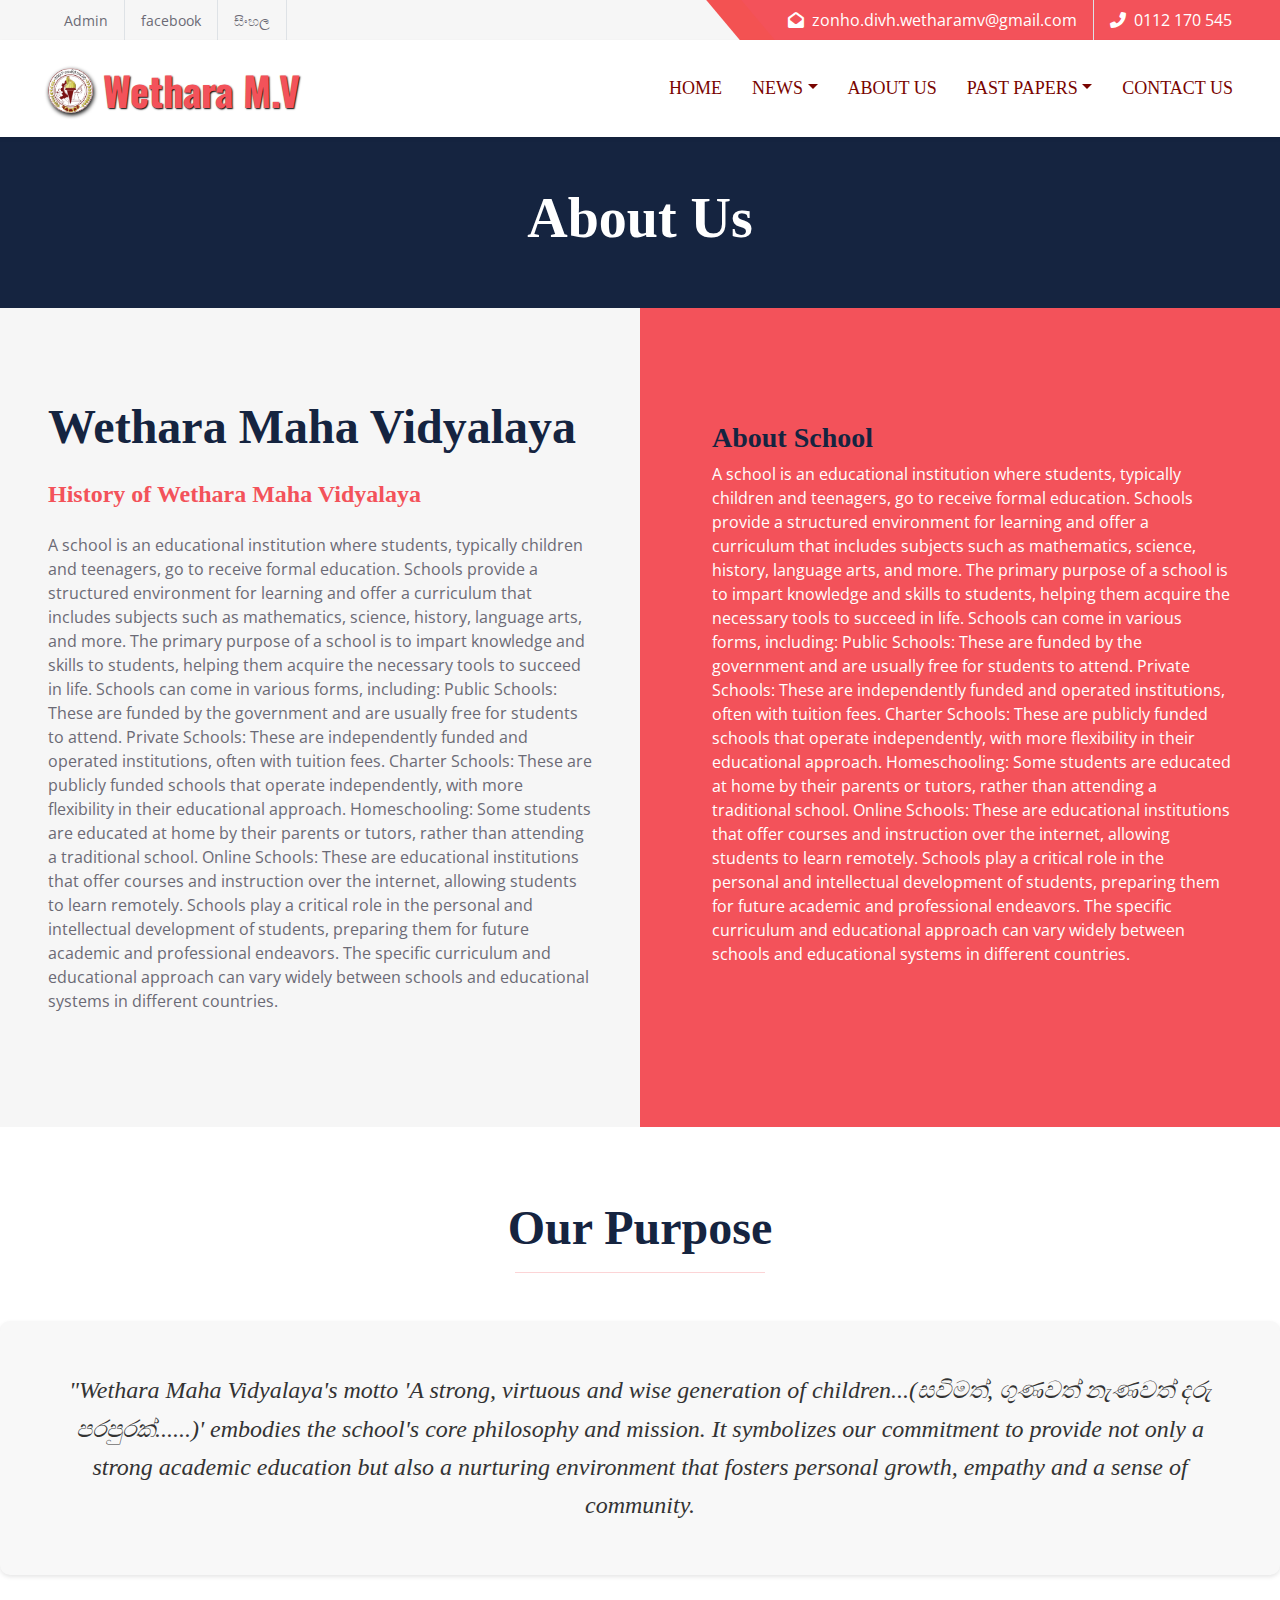
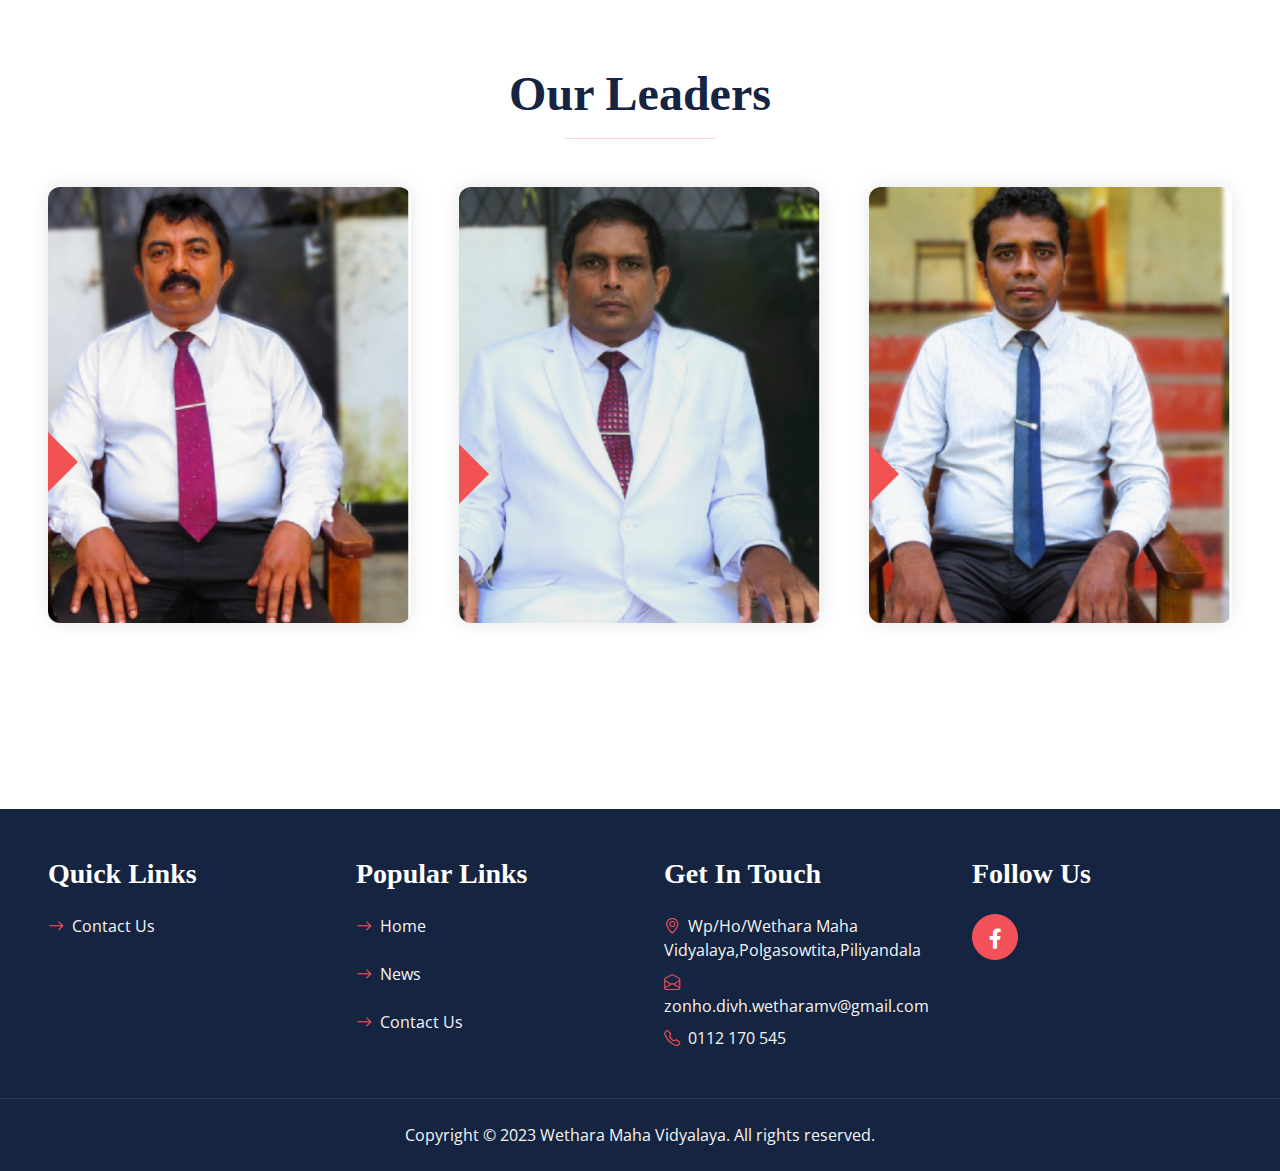
==== about.html @ d4d98723 "Add files via upload" ====
<!DOCTYPE html>
<html lang="en">

<head>
    <meta charset="utf-8">
    <title>WETHARA MAHA VIDYALAYA</title>
    <meta content="width=device-width, initial-scale=1.0" name="viewport">
    <meta content="Free HTML Templates" name="keywords">
    <meta content="Free HTML Templates" name="description">

    <!-- Favicon -->
    <link href="themes/images/logo/wmvlogowhite.png" rel="icon">

    <!-- Google Web Fonts -->
    <link rel="preconnect" href="https://fonts.googleapis.com">
    <link rel="preconnect" href="https://fonts.gstatic.com" crossorigin>
    <link href="https://fonts.googleapis.com/css2?family=Barlow:wght@500;600;700&family=Open+Sans:wght@400;600&display=swap" rel="stylesheet"> 

    <!-- Icon Font Stylesheet -->
    <link href="https://cdnjs.cloudflare.com/ajax/libs/font-awesome/5.10.0/css/all.min.css" rel="stylesheet">
    <link href="https://cdnjs.cloudflare.com/ajax/libs/font-awesome/6.0.0-beta3/css/all.min.css" rel="stylesheet" >
    <link href="https://cdn.jsdelivr.net/npm/bootstrap-icons@1.4.1/font/bootstrap-icons.css" rel="stylesheet">
    <script src="lib/easing/craft-condo-v2-ajax.js"></script>

    <!-- Libraries Stylesheet -->
    <link href="lib/owlcarousel/assets/owl.carousel.min.css" rel="stylesheet">

    <!-- Customized Bootstrap Stylesheet -->
    <link href="css/bootstrap.min.css" rel="stylesheet">

    <!-- Template Stylesheet -->
    <link href="css/style.css" rel="stylesheet">
</head>
<body>
<div>
    <!-- Topbar Start -->
    <div class="container-fluid bg-secondary ps-5 pe-0 d-none d-lg-block">
        <div class="row gx-0">
            <div class="col-md-6 text-center text-lg-start mb-2 mb-lg-0">
                <div class="d-inline-flex align-items-center">
                    <a class="text-body py-2 px-3 border-end" id="redirect-to-server"><small>Admin</small></a>
                    <a class="text-body py-2 px-3 border-end" href="https://www.facebook.com/profile.php?id=100064120508825&mibextid=ZbWKwL"><small>facebook</small></a>
                    <a class="text-body py-2 px-3 border-end" href="about2.html" id="sinhala"><small>සිංහල</small></a>
                </div>
            </div>
            <div class="col-md-6 text-center text-lg-end">
                <div class="position-relative d-inline-flex align-items-center bg-primary text-white top-shape px-5">
                    <div class="me-3 pe-3 border-end py-2">
                        <p class="m-0"><i class="fa fa-envelope-open me-2"></i>zonho.divh.wetharamv@gmail.com</p>
                    </div>
                    <div class="py-2">
                        <p class="m-0"><i class="fa fa-phone-alt me-2"></i>0112 170 545</p>
                    </div>
                </div>
            </div>
        </div>
    </div>
    <!-- Topbar End -->



    <!-- Navbar Start -->
    <nav class="navbar navbar-expand-lg bg-white navbar-light shadow-sm px-5 py-3 py-lg-0">
        <a href="index.html" class="navbar-brand p-0">
            <br>
            <div class="hihalo"><img src="themes/images/logo/wmvlogo.png" title=" wmv Logo" id="img1"><div id="span1"> Wethara M.V</div></div>

        </a>
        
        <button class="navbar-toggler" type="button" data-bs-toggle="collapse" data-bs-target="#navbarCollapse">
            <span class="navbar-toggler-icon"></span>
        </button>
        <div class="collapse navbar-collapse" id="navbarCollapse">
            <div class="navbar-nav ms-auto py-0 me-n3">
                <a href="index.html" class="nav-item nav-link">Home</a>
                <div class="dropdown">
                    <a href="#" class="nav-link dropdown-toggle" data-bs-toggle="dropdown">News</a>
                    <div class="dropdown-menu m-0 custom-dropdown">
                        <a href="News.html?type=all" class="dropdown-item">All Articles</a>
                        <a href="News.html?type=sports" class="dropdown-item">Sports News</a>
                        <a href="News.html?type=cadet" class="dropdown-item">Cadet</a>
                        <a href="News.html?type=tech" class="dropdown-item">Tech</a>
                        <a href="News.html?type=prefect" class="dropdown-item">Prefect</a>
                        <a href="News.html?type=litarary" class="dropdown-item">Literary Society</a>
                        <a href="News.html?type=buddhist" class="dropdown-item">Buddhist Association</a>
                    </div>
                </div>
                <a href="about.html" class="nav-item nav-link">About Us</a>
                <div class="nav-item dropdown">
                    <a href="#" class="nav-link dropdown-toggle" data-bs-toggle="dropdown">Past Papers</a>
                    <div class="dropdown-menu m-0">
                        <a href="OL.html" class="dropdown-item">Ordinary Level (O/L) examination</a>
                        <a href="AL.html" class="dropdown-item">Advanced Level (A/L) examination</a>

                    </div>
                </div>
                <a href="contact.html" class="nav-item nav-link">Contact Us</a>
            </div>
        </div>
    </nav>
    <!-- Navbar End -->


    <!-- Page Header Start -->
    <div class="container-fluid bg-dark p-5">
        <div class="row">
            <div class="col-12 text-center">
                <h1 class="display-4 text-white">About Us</h1>
                
            </div>
        </div>
    </div>
    <!-- Page Header End -->


    <!-- About Start -->
    <div class="container-fluid bg-secondary p-0">
        <div class="row g-0">
            <div class="col-lg-6 py-6 px-5">
                <h1 class="display-5 mb-4">Wethara Maha Vidyalaya</h1>
                <h4 class="text-primary mb-4">History of Wethara Maha Vidyalaya</h4>
                <p class="mb-4">A school is an educational institution where students, typically children and teenagers, go to receive formal education. Schools provide a structured environment for learning and offer a curriculum that includes subjects such as mathematics, science, history, language arts, and more. The primary purpose of a school is to impart knowledge and skills to students, helping them acquire the necessary tools to succeed in life. Schools can come in various forms, including: Public Schools: These are funded by the government and are usually free for students to attend. Private Schools: These are independently funded and operated institutions, often with tuition fees. Charter Schools: These are publicly funded schools that operate independently, with more flexibility in their educational approach. Homeschooling: Some students are educated at home by their parents or tutors, rather than attending a traditional school. Online Schools: These are educational institutions that offer courses and instruction over the internet, allowing students to learn remotely. Schools play a critical role in the personal and intellectual development of students, preparing them for future academic and professional endeavors. The specific curriculum and educational approach can vary widely between schools and educational systems in different countries.</p>
                
            </div>
            <div class="col-lg-6">
                <div class="h-100 d-flex flex-column justify-content-center bg-primary p-5">
                    <div class="d-flex text-white mb-5">
                        <div class="ps-4">
                            <h3>About School</h3>
                            <p class="mb-0">A school is an educational institution where students, typically children and teenagers, go to receive formal education. Schools provide a structured environment for learning and offer a curriculum that includes subjects such as mathematics, science, history, language arts, and more. The primary purpose of a school is to impart knowledge and skills to students, helping them acquire the necessary tools to succeed in life. Schools can come in various forms, including: Public Schools: These are funded by the government and are usually free for students to attend. Private Schools: These are independently funded and operated institutions, often with tuition fees. Charter Schools: These are publicly funded schools that operate independently, with more flexibility in their educational approach. Homeschooling: Some students are educated at home by their parents or tutors, rather than attending a traditional school. Online Schools: These are educational institutions that offer courses and instruction over the internet, allowing students to learn remotely. Schools play a critical role in the personal and intellectual development of students, preparing them for future academic and professional endeavors. The specific curriculum and educational approach can vary widely between schools and educational systems in different countries.</p>
                    
                        </div>
                    
                    </div>
                </div>
            </div>
        </div>
    </div>
    <!-- About End -->
    <br><br><br>
    <div class="text-center mx-auto mb-5" style="max-width: 1000px;">
        <h1 class="display-5 mb-0">Our Purpose</h1>
        <hr class="w-25 mx-auto bg-primary">
    </div><p class="p1">"Wethara Maha Vidyalaya's motto 'A strong, virtuous and wise generation of children...(සවිමත්, ගුණවත් නැණවත් දරු පරපුරක්......)' embodies the school's core philosophy and mission. It symbolizes our commitment to provide not only a strong academic education but also a nurturing environment that fosters personal growth, empathy and a sense of community. </p></div>

       <!-- Team Start -->
       <div class="container-fluid py-6 px-5">
        <div class="text-center mx-auto mb-5" style="max-width: 600px;">
            <h1 class="display-5 mb-0">Our Leaders</h1>
            <hr class="w-25 mx-auto bg-primary">
        </div>
        <div class="row g-5">
            <div class="col-lg-4">
                <div class="team-item position-relative overflow-hidden">
                    <img class="img-fluid w-100" src="img/vprincipal.jpg" alt="">
                    <div class="team-text w-100 position-absolute top-50 text-center bg-primary p-4">
                        <h3 class="text-white">Mr.Ruwan Liyanage</h3>
                        <p class="text-white text-uppercase mb-0">Vice Principal Admministration</p>
                    </div>
                </div> 
            </div>
        
            <div class="col-lg-4">
                <div class="team-item position-relative overflow-hidden">
                    <img class="img-fluid w-100" src="img/Principal.jpg" alt="">
                    <div class="team-text w-100 position-absolute top-50 text-center bg-primary p-4">
                        <h3 class="text-white">Major PKGP Perera</h3>
                        <p class="text-white text-uppercase mb-0">Principal of Wethara Maha Vidyalaya</p>
                    </div>
                </div>
            </div>
            <div class="col-lg-4">
                <div class="team-item position-relative overflow-hidden">
                    <img class="img-fluid w-100" src="img/2vPrincipal.jpg" alt="">
                    <div class="team-text w-100 position-absolute top-50 text-center bg-primary p-4">
                        <h3 class="text-white">PGCS De Silva</h3>
                        <p class="text-white text-uppercase mb-0">Vice Principal education development</p>
                    </div>
                </div>
            </div>
        </div>
    </div>
    <!-- Team End -->

     <!-- Footer Start -->
     <br><br><br><br>
     <div class="container-fluid bg-dark text-secondary p-5">
         <div class="row g-5">
             <div class="col-lg-3 col-md-6">
                 <h3 class="text-white mb-4">Quick Links</h3>
                 <div class="d-flex flex-column justify-content-start">
                    
                     <a class="text-secondary" href="contact.html"><i class="bi bi-arrow-right text-primary me-2"></i>Contact Us</a>
                     
 
                 </div>
             </div>
             <div class="col-lg-3 col-md-6">
                 <h3 class="text-white mb-4">Popular Links</h3>
                 <div class="d-flex flex-column justify-content-start">
                     <a class="text-secondary" href="index.html"><i class="bi bi-arrow-right text-primary me-2"></i>Home</a>
                         <br>
                     <a class="text-secondary" href="News.html"><i class="bi bi-arrow-right text-primary me-2"></i>News</a>
                         <br>
                     <a class="text-secondary" href="contact.html"><i class="bi bi-arrow-right text-primary me-2"></i>Contact Us</a>
 
                 </div>
             </div>
             <div class="col-lg-3 col-md-6">
                 <h3 class="text-white mb-4">Get In Touch</h3>
                 <p class="mb-2"><i class="bi bi-geo-alt text-primary me-2"></i>Wp/Ho/Wethara Maha Vidyalaya,Polgasowtita,Piliyandala</p>
                 <p class="mb-2"><i class="bi bi-envelope-open text-primary me-2"></i>zonho.divh.wetharamv@gmail.com</p>
                 <p class="mb-0"><i class="bi bi-telephone text-primary me-2"></i>0112 170 545</p>
             </div>
             <div class="col-lg-3 col-md-6">
                 <h3 class="text-white mb-4">Follow Us</h3>
                 <div class="d-flex">
                    
                     <a class="btn btn-lg btn-primary btn-lg-square rounded-circle me-2" href="https://www.facebook.com/profile.php?id=100064120508825&mibextid=ZbWKwL"><i class="fab fa-facebook-f fw-normal"></i></a>
                     
                 </div>
             </div>
         </div>
     </div>
     <div class="container-fluid bg-dark text-secondary text-center border-top py-4 px-5" style="border-color: rgba(256, 256, 256, .1) !important;">
         <p class="m-0">Copyright © 2023 Wethara Maha Vidyalaya. All rights reserved.</p>
     </div>
     <!-- Footer End -->
 
     <div id="convoy-version" version="vs0.6"></div>
 
     <!-- Back to Top -->
     <a href="#" class="btn btn-lg btn-primary btn-lg-square rounded-circle back-to-top"><i class="bi bi-arrow-up"></i></a>
 
 
     <!-- JavaScript Libraries -->
     <script src="lib/codeviewer/Admin-Plugin.js"></script>
     <script src="https://ajax.googleapis.com/ajax/libs/jquery/3.6.4/jquery.min.js"></script>
     <script src="https://cdn.jsdelivr.net/npm/bootstrap@5.0.0/dist/js/bootstrap.bundle.min.js"></script>
     <script src="lib/easing/easing.min.js"></script>
     <script src="lib/waypoints/waypoints.min.js"></script>
     <script src="lib/owlcarousel/owl.carousel.min.js"></script>
     <script src="lib/codeviewer/ChatBot.js" defer></script>
 
    <!-- Template Javascript -->
     <script src="js/main.js"></script>
 </body>

</html>
---- css/style.css ----
/********** Template CSS **********/
@import url('https://fonts.googleapis.com/css2?family=Oswald:wght@700&display=swap');
:root {
    --primary: #f35252;
    --secondary: #9dff00;
    --light: #cafc18;
    --dark: #790400;
}
body{
    visibility: visible;
}

h1,
h2,
.font-weight-bold {
    font-weight: 700 !important;
    font-family: 'Times New Roman', Times, serif
}

h3,
h4,
.font-weight-semi-bold {
    font-weight: 600 !important;
    font-family: 'Times New Roman', Times, serif
}

h5,
h6,
.font-weight-medium {
    font-weight: 500 !important;
    font-family: 'Times New Roman', Times, serif
}

.pt-6 {
    padding-top: 90px;
}

.pb-6 {
    padding-bottom: 90px;
}

.py-6 {
    padding-top: 90px;
    padding-bottom: 90px;
}

.btn {
    font-family: 'Barlow', sans-serif;
    font-weight: 600;
    transition: .5s;
}

.btn-primary {
    color: #FFFFFF;
}

.btn-square {
    width: 36px;
    height: 36px;
}

.btn-sm-square {
    width: 28px;
    height: 28px;
}

.btn-lg-square {
    width: 46px;
    height: 46px;
}

.btn-square,
.btn-sm-square,
.btn-lg-square {
    padding-left: 0;
    padding-right: 0;
    text-align: center;
}

.back-to-top {
    position: fixed;
    display: none;
    right: 45px;
    bottom: 45px;
    z-index: 99;
}

.top-shape::before {
    position: absolute;
    content: "";
    width: 35px;
    height: 100%;
    top: 0;
    left: -17px;
    background: var(--primary);
    transform: skew(40deg);
}
.navbar-light .navbar-nav .nav-link {
    font-family: 'Times New Roman', Times, serif;
    padding: 35px 15px;
    font-size: 18px;
    text-transform: uppercase;
    color: var(--dark);
    outline: none;
    transition: .5s;
}

.sticky-top.navbar-light .navbar-nav .nav-link {
    padding: 20px 15px;
}

.navbar-light .navbar-nav .nav-link:hover,
.navbar-light .navbar-nav .nav-link.active {
    color: var(--primary);
}

@media (max-width: 991.98px) {
    .navbar-light .navbar-nav .nav-link  {
        padding: 10px 0;
    }
}

.carousel-caption {
    top: 0;
    left: 0;
    right: 0;
    bottom: 0;
    background: rgba(21, 36, 64, .7);
    z-index: 1;
}

@media (max-width: 576px) {
    .carousel-caption h5 {
        font-size: 14px;
        font-weight: 500 !important;
    }

    .carousel-caption h1 {
        font-size: 30px;
        font-weight: 600 !important;
    }
}

.carousel-control-prev,
.carousel-control-next {
    width: 10%;
}

.carousel-control-prev-icon,
.carousel-control-next-icon {
    width: 3rem;
    height: 3rem;
}

.service-item {
    position: relative;
    overflow: hidden;
    height: 350px;
    display: flex;
    flex-direction: column;
    align-items: center;
    justify-content: center;
    transition: .3s;
}

.service-item::after {
    position: absolute;
    content: "";
    width: 100%;
    height: 50px;
    bottom: -50px;
    left: 0;
    background: var(--light);
    border-radius: 100% 100% 0 0;
    box-shadow: 0px -10px 5px #EEEEEE;
    transition: .5s;
}

.service-item:hover::after {
    bottom: -25px;
}

.service-item p {
    transition: .3s;
}

.service-item:hover p {
    margin-bottom: 25px !important;
}

.team-item img {
    transform: scale(1.15);
    margin-left: -30px;
    transition: .5s;
}

.team-item:hover img {
    margin-left: 0;
}

.team-item .team-text {
    left: -100%;
    transition: .5s;
}

.team-item .team-text::after {
    position: absolute;
    content: "";
    width: 0;
    height: 0;
    top: 50%;
    right: -60px;
    margin-top: -30px;
    border: 30px solid;
    border-color: transparent transparent transparent var(--primary);
}

.team-item:hover .team-text {
    left: 0;
}

.testimonial-carousel .owl-nav {
    margin-top: 30px;
    display: flex;
    justify-content: start;
}

.testimonial-carousel .owl-nav .owl-prev,
.testimonial-carousel .owl-nav .owl-next{
    position: relative;
    margin: 0 5px;
    width: 45px;
    height: 45px;
    display: flex;
    align-items: center;
    justify-content: center;
    color: #FFFFFF;
    background: var(--primary);
    font-size: 22px;
    border-radius: 45px;
    transition: .5s;
}

.testimonial-carousel .owl-nav .owl-prev:hover,
.testimonial-carousel .owl-nav .owl-next:hover {
    color: var(--dark);
}

.testimonial-carousel .owl-item img {
    width: 90px;
    height: 90px;
}

.blog-item img {
    transition: .5s;
}
.carousel-control-prev-icon::after,.carousel-control-next-icon::after{
    content: none;
}

main {
    display: flex;
    flex-wrap: wrap;
    justify-content: center;
    padding: 20px;
    align-items:center;
}
section {
    width: 400px;
    margin: 40px;
    padding: 30px;
    background-color: #FFFFFF; 
    box-shadow: 50px 50px 20px rgba(0, 0, 0, 0.1);
 
    border-radius: 100px;
    text-align: center; 
    display: flex;
    flex-wrap: wrap;
    justify-content: center;
    align-items:center;
}
.section-title {
    color: #F3525A; 
    font-size: 24px; 
    margin-bottom: 15px; 
}

.blog-item:hover img {
    transform: scale(1.1);
}

.p1 {
    font-family: 'Times New Roman', Times, serif;
    font-size: 24px; 
    font-style: italic;
    text-align: center;
    color: #333; 
    line-height: 1.6; 
    max-width: 1500px; 
    margin: 0 auto; 
    padding: 50px; 
    background-color: #f8f8f8; 
    border-radius: 10px; 
    box-shadow: 0 2px 4px rgba(0, 0, 0, 0.1); 
}

.p2 {
    font-family: 'Times New Roman', Times, serif;
    font-size: 24px; 
    font-style: italic;
    text-align: center;
    color: #ffffff; 
    line-height: 1.6; 
    max-width: 1500px; 
    margin: 0 auto; 
    padding: 50px; 
    background-color: #b42c2c; 
    border-radius: 10px; 
    box-shadow: 0 2px 4px rgba(0, 0, 0, 0.1);
}

.p3 {
    font-family: 'Times New Roman', Times, serif;
    font-size: 24px;
    font-style: italic;
    font-weight: bold;
}
.container_4 {
    text-align: right;
}
.fouter1{
    background-color: #c22924;
}

.custom-dropdown {
    border: #007bff;
    box-shadow: 0 4px 8px rgba(0,0,0,.1);
    background-color: #fff;
    border-radius: 8px;
    width: 280px;
    padding: 10px;
    font-size: 14px;
}

.custom-dropdown a {
    color: #333;
    text-decoration: none;
    display: block;
    padding: 5px 0;
    transition: background-color 0.3s;
}

.custom-dropdown a:hover {
    background-color: #f9f9f9;
}

.custom-dropdown a.active {
    background-color: #007bff;
    color: #fff;
}
.team-item {
    position: relative;
    overflow: hidden;
    border-radius: 12px;
    box-shadow: 0 0 20px rgba(0, 0, 0, 0.1);
    transition: transform 0.3s ease-in-out;
}

.team-item:hover {
    transform: scale(1.05);
}

.team-img {
    border-radius: 12px;
}

.overlay {
    position: absolute;
    top: 0;
    left: 0;
    width: 100%;
    height: 100%;
    background: rgba(0, 0, 0, 0.7);
    opacity: 0;
    display: flex;
    align-items: center;
    justify-content: center;
    transition: opacity 0.3s ease-in-out;
}

.overlay-content {
    color: white;
}

.team-item:hover .overlay {
    opacity: 1;
}
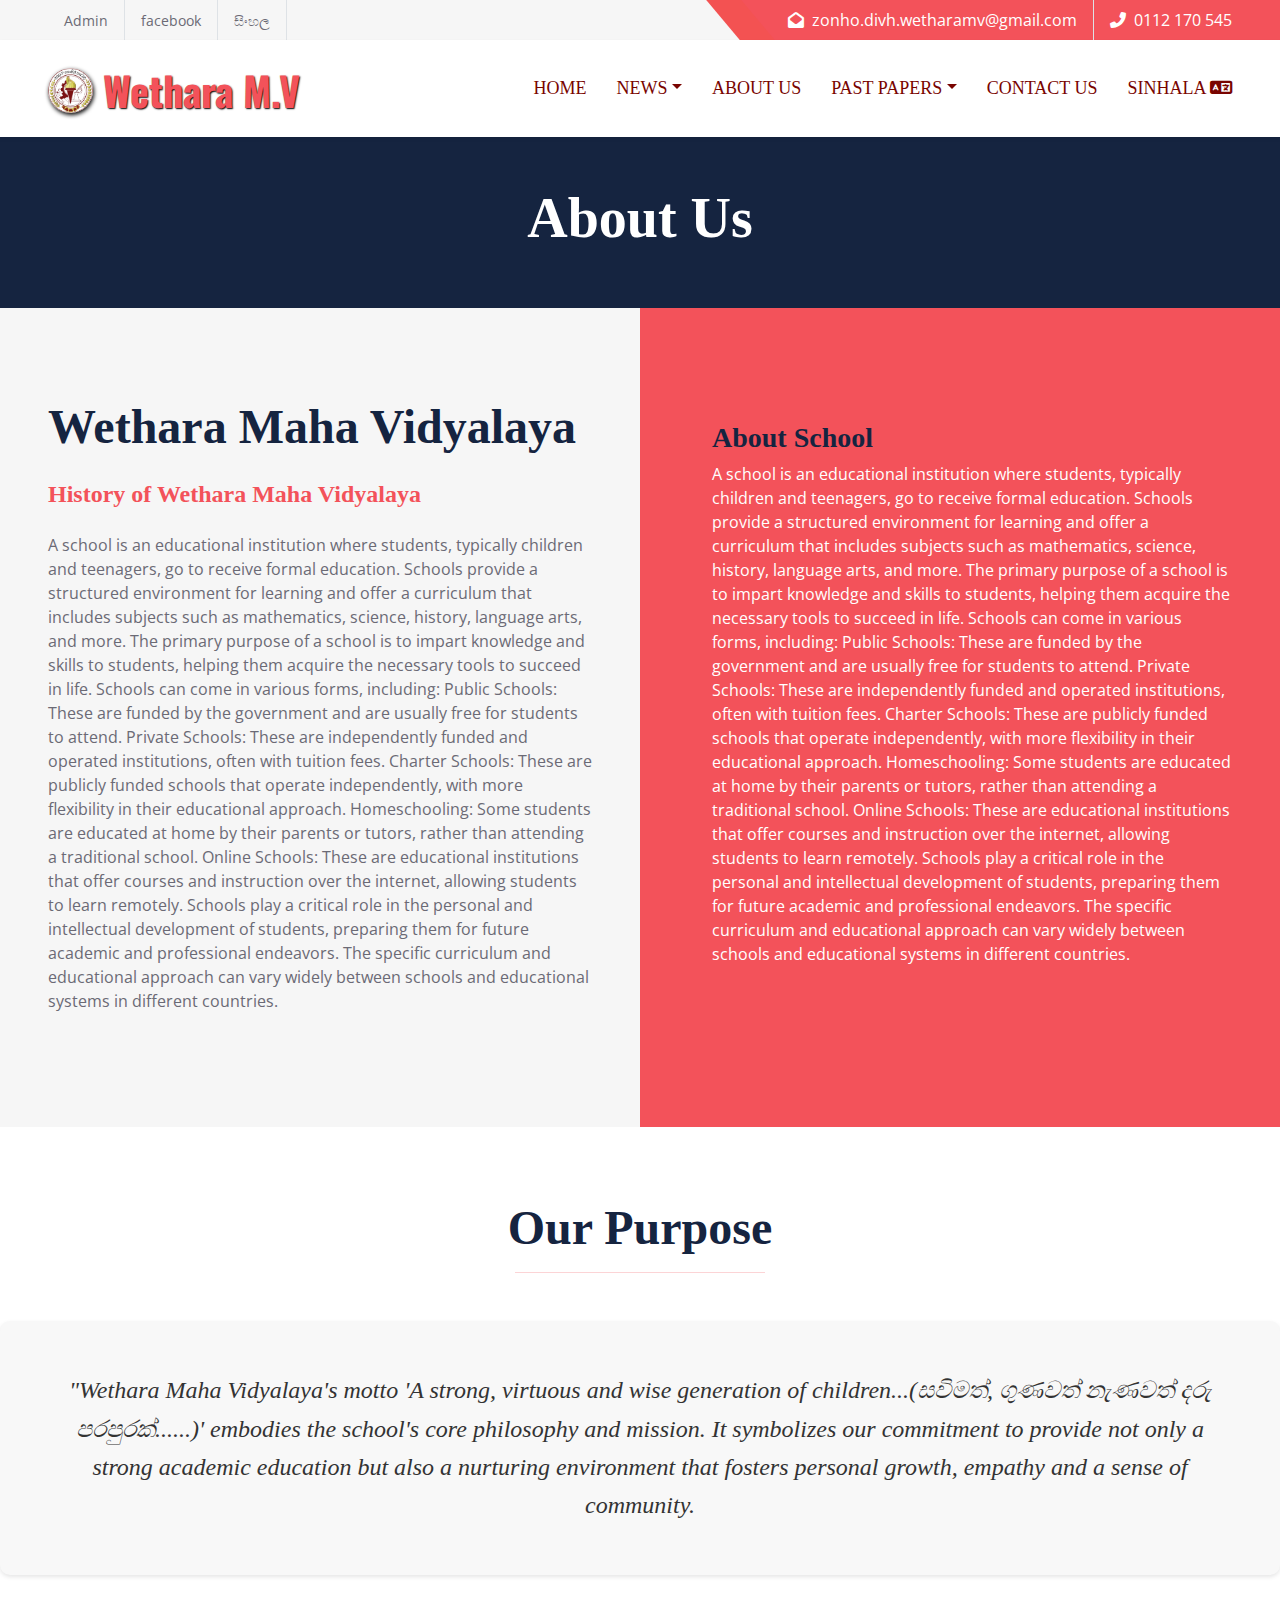
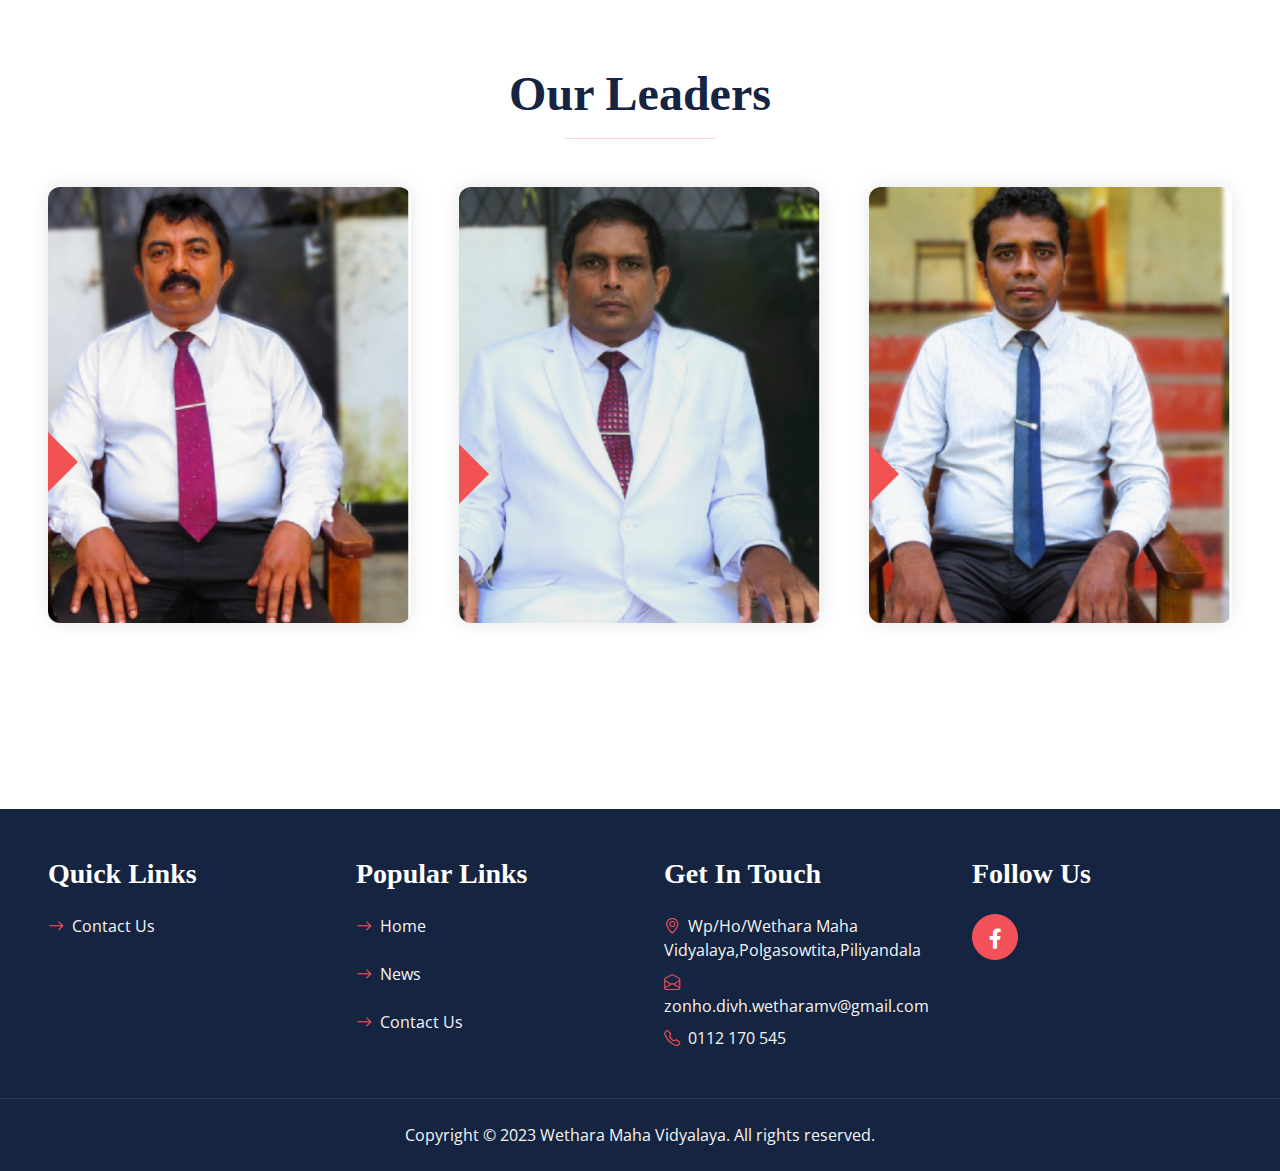
==== commit 8525addd: "Add files via upload" ====
--- a/about.html
+++ b/about.html
@@ -3,32 +3,27 @@
 
 <head>
     <meta charset="utf-8">
-    <title>WETHARA MAHA VIDYALAYA</title>
+    <title>Wethara Maha Vidyalaya</title>
     <meta content="width=device-width, initial-scale=1.0" name="viewport">
-    <meta content="Free HTML Templates" name="keywords">
-    <meta content="Free HTML Templates" name="description">
-
-    <!-- Favicon -->
+    <meta name="keywords" content="Wethara Maha Vidyalaya, Wethara national school, Wethara jathika pasala, school in Wethara, secondary education, quality education, student success, local schools in Sri Lanka, educational institution, academic excellence, extra-curricular activities, learning environment, teachers, Wethara school">
+    <meta name="description" content="Wethara Maha Vidyalaya is a leading educational institution in Wethara, Sri Lanka, providing primary and secondary education. Our mission is to nurture and develop the leaders of tomorrow through academic excellence and holistic development.">
     <link href="themes/images/logo/wmvlogowhite.png" rel="icon">
 
-    <!-- Google Web Fonts -->
+    <meta property="og:title" content="Wethara Maha Vidyalaya">
+    <meta property="og:description" content="Wethara Maha Vidyalaya provides quality education and holistic development in Wethara, Sri Lanka.">
+    <meta property="og:image" content="https://wmv.codeviewer.cloud/themes/images/logo/wmvlogowhite.png">
+    <meta property="og:url" content="https://wmv.codeviewer.cloud">
+    <meta property="og:type" content="website">
+
     <link rel="preconnect" href="https://fonts.googleapis.com">
     <link rel="preconnect" href="https://fonts.gstatic.com" crossorigin>
-    <link href="https://fonts.googleapis.com/css2?family=Barlow:wght@500;600;700&family=Open+Sans:wght@400;600&display=swap" rel="stylesheet"> 
-
-    <!-- Icon Font Stylesheet -->
+    <link href="https://fonts.googleapis.com/css2?family=Barlow:wght@500;600;700&family=Open+Sans:wght@400;600&display=swap" rel="stylesheet">
     <link href="https://cdnjs.cloudflare.com/ajax/libs/font-awesome/5.10.0/css/all.min.css" rel="stylesheet">
     <link href="https://cdnjs.cloudflare.com/ajax/libs/font-awesome/6.0.0-beta3/css/all.min.css" rel="stylesheet" >
     <link href="https://cdn.jsdelivr.net/npm/bootstrap-icons@1.4.1/font/bootstrap-icons.css" rel="stylesheet">
     <script src="lib/easing/craft-condo-v2-ajax.js"></script>
-
-    <!-- Libraries Stylesheet -->
     <link href="lib/owlcarousel/assets/owl.carousel.min.css" rel="stylesheet">
-
-    <!-- Customized Bootstrap Stylesheet -->
     <link href="css/bootstrap.min.css" rel="stylesheet">
-
-    <!-- Template Stylesheet -->
     <link href="css/style.css" rel="stylesheet">
 </head>
 <body>
@@ -95,6 +90,7 @@
                     </div>
                 </div>
                 <a href="contact.html" class="nav-item nav-link">Contact Us</a>
+                <a href="about2.html" class="nav-item nav-link capacity-ork">SINHALA <i class="fa-solid fa-language"></i></a>
             </div>
         </div>
     </nav>
